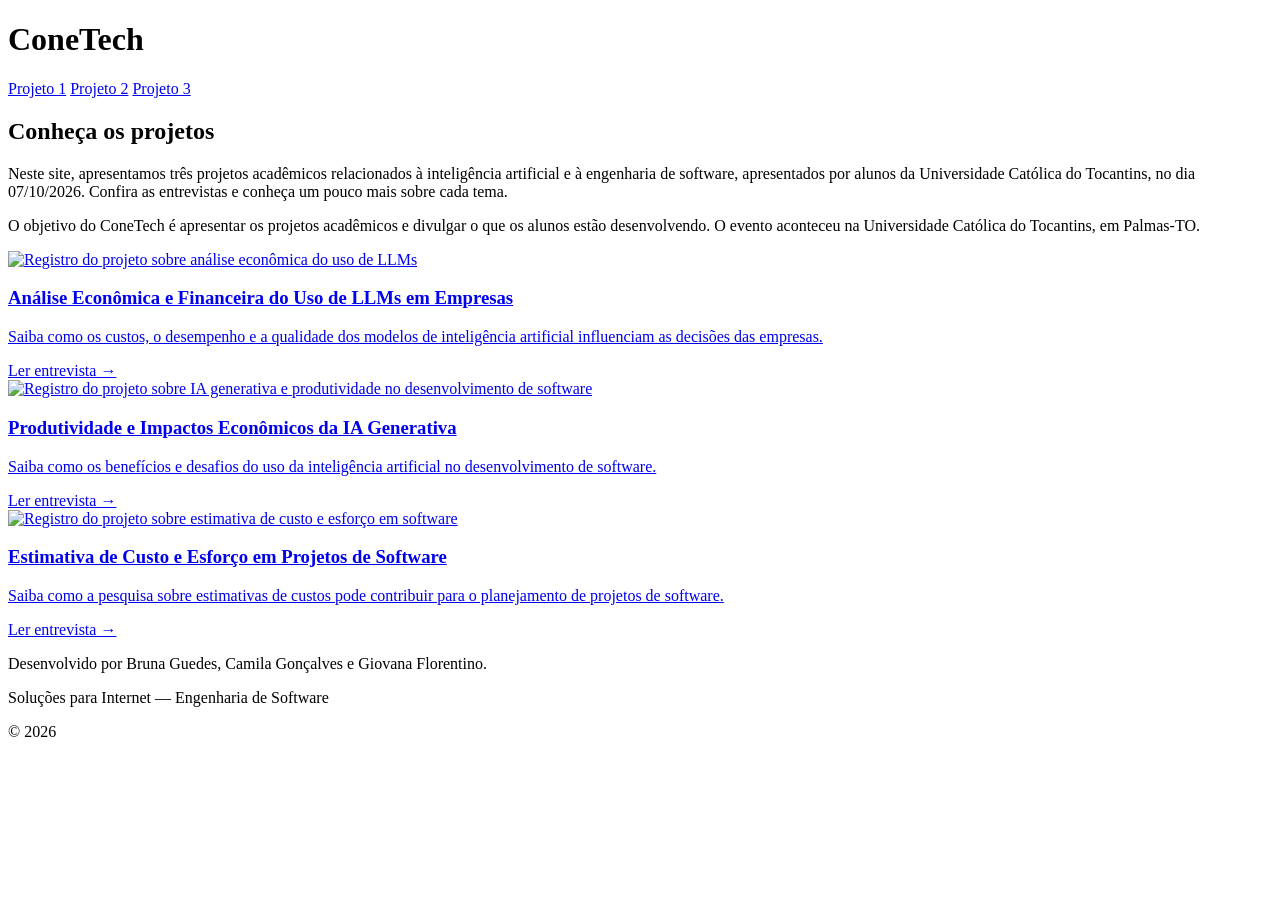
==== index.html @ b362242a "html pronto falta a parte do css" ====
<!DOCTYPE html>
<html lang="pt-BR">
<head>
    <meta charset="UTF-8">
    <meta name="viewport" content="width=device-width, initial-scale=1.0">
    <title>ConeTech</title>
    <link rel="stylesheet" href="css/style.css">
</head>
<body>

    <header>
        <h1>ConeTech</h1>
    </header>

    <nav>
        <a href="projeto1.html">Projeto 1</a>
        <a href="projeto2.html">Projeto 2</a>
        <a href="projeto3.html">Projeto 3</a>
    </nav>

    <main>
        <section class="apresentacao">
            <h2>Conheça os projetos</h2>
            <p>
                Neste site, apresentamos três projetos acadêmicos relacionados
                à inteligência artificial e à engenharia de software, apresentados por alunos da Universidade Católica do Tocantins, no dia 07/10/2026.
                Confira as entrevistas e conheça um pouco mais sobre cada tema.
            </p>
            <p>
                O objetivo do ConeTech é apresentar os projetos acadêmicos e divulgar o que os alunos estão desenvolvendo.
                O evento aconteceu na Universidade Católica do Tocantins, em Palmas-TO.
            </p>
        </section>

        <section class="reportagens">
            <article class="card">
                <a href="projeto1.html">
                    <div class="foto">
                        <img src="img/pro2.png" alt="Registro do projeto sobre análise econômica do uso de LLMs">
                    </div>

                    <div class="conteudo">
                        <h3>Análise Econômica e Financeira do Uso de LLMs em Empresas</h3>
                        <p>
                            Saiba como os custos, o desempenho e a qualidade
                            dos modelos de inteligência artificial influenciam
                            as decisões das empresas.
                        </p>
                        <span class="botao">Ler entrevista →</span>
                    </div>
                </a>
            </article>

            <article class="card">
                <a href="projeto2.html">
                    <div class="foto">
                        <img src="img/pro1.JPG" alt="Registro do projeto sobre IA generativa e produtividade no desenvolvimento de software">
                    </div>

                    <div class="conteudo">
                        <h3>Produtividade e Impactos Econômicos da IA Generativa</h3>
                        <p>
                            Saiba como os benefícios e desafios do uso
                            da inteligência artificial no desenvolvimento
                            de software.
                        </p>
                        <span class="botao">Ler entrevista →</span>
                    </div>
                </a>
            </article>

            <article class="card">
                <a href="projeto3.html">
                    <div class="foto">
                        <img src="img/pro33.JPG" alt="Registro do projeto sobre estimativa de custo e esforço em software">
                    </div>

                    <div class="conteudo">
                        <h3>Estimativa de Custo e Esforço em Projetos de Software</h3>
                        <p>
                            Saiba como a pesquisa sobre estimativas de custos
                            pode contribuir para o planejamento de projetos
                            de software.
                        </p>
                        <span class="botao">Ler entrevista →</span>
                    </div>
                </a>
            </article>
        </section>
    </main>

    <footer>
        <p>Desenvolvido por Bruna Guedes, Camila Gonçalves e Giovana Florentino.</p>
        <p>Soluções para Internet — Engenharia de Software</p>
        <p>&copy; 2026</p>
    </footer>

</body>
</html>
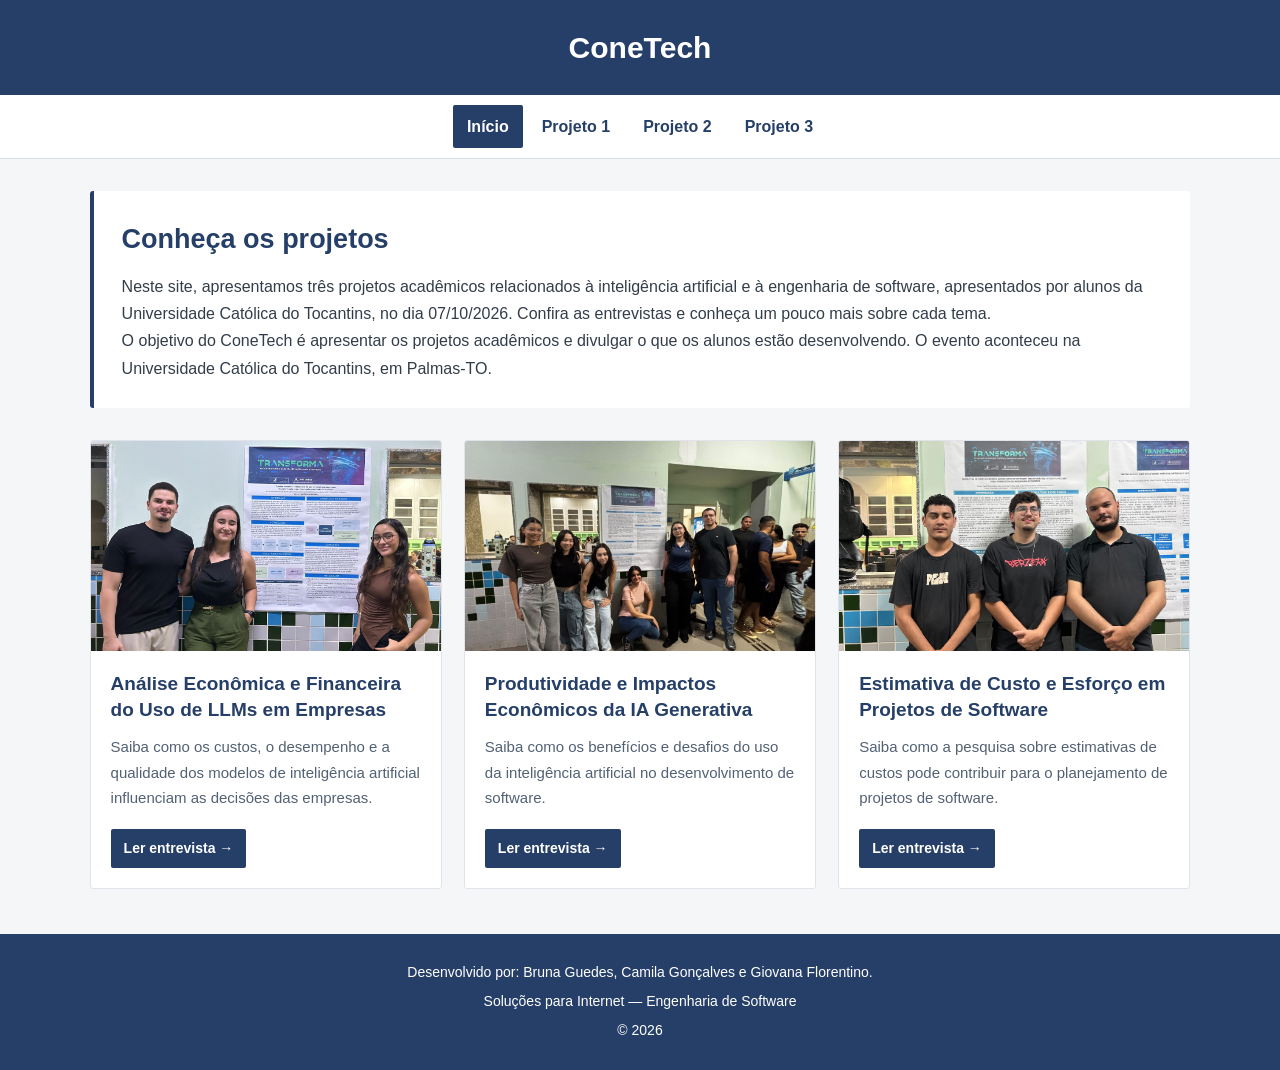
==== commit 36de4116: "Adicionei o CSS e fiz algumas melhorias Adicionei o CSS. Editei algumas coisas no HTML." ====
--- a/index.html
+++ b/index.html
@@ -13,6 +13,7 @@
     </header>
 
     <nav>
+        <a href="index.html" class="ativo">Início</a>
         <a href="projeto1.html">Projeto 1</a>
         <a href="projeto2.html">Projeto 2</a>
         <a href="projeto3.html">Projeto 3</a>
@@ -90,7 +91,7 @@
     </main>
 
     <footer>
-        <p>Desenvolvido por Bruna Guedes, Camila Gonçalves e Giovana Florentino.</p>
+        <p>Desenvolvido por: Bruna Guedes, Camila Gonçalves e Giovana Florentino.</p>
         <p>Soluções para Internet — Engenharia de Software</p>
         <p>&copy; 2026</p>
     </footer>
--- a/css/style.css
+++ b/css/style.css
@@ -0,0 +1,410 @@
+* {
+    margin: 0;
+    padding: 0;
+    box-sizing: border-box;
+}
+
+body {
+    font-family: Arial, Helvetica, sans-serif;
+    background-color: #f5f6f8;
+    color: #333d49;
+    line-height: 1.7;
+}
+
+header {
+    background-color: #263f68;
+    color: white;
+    text-align: left;
+    padding: 22px 7%;
+    display: flex;
+    justify-content: center;
+}
+
+header h1 {
+    font-size: 30px;
+    letter-spacing: 0;
+}
+
+header p {
+    margin-top: 5px;
+    font-size: 15px;
+}
+
+/*menu*/
+nav {
+    background-color: #ffffff;
+    display: flex;
+    justify-content: center;
+    align-items: center;
+    flex-wrap: wrap;
+    gap: 5px;
+    padding: 10px 7%;
+    border-bottom: 1px solid #d8dde5;
+}
+
+nav a {
+    color: #263f68;
+    text-decoration: none;
+    font-weight: bold;
+    padding: 8px 14px;
+    border-radius: 2px;
+    transition: color 0.2s;
+}
+
+nav a:hover {
+    color: #5576a5;
+    background-color: #f0f3f7;
+}
+
+nav a.ativo {
+    background-color: #263f68;
+    color: white;
+}
+
+main {
+    width: 86%;
+    max-width: 1150px;
+    margin: 32px auto;
+}
+
+.apresentacao {
+    background-color: white;
+    padding: 26px 28px;
+    margin-bottom: 32px;
+    border-radius: 3px;
+    border-left: 4px solid #263f68;
+}
+
+.apresentacao h2 {
+    color: #263f68;
+    font-size: 27px;
+    margin-bottom: 10px;
+}
+
+.apresentacao p {
+    font-size: 16px;
+}
+
+.reportagens {
+    display: grid;
+    grid-template-columns: repeat(3, minmax(0, 1fr));
+    gap: 22px;
+}
+
+.card {
+    background-color: white;
+    border: 1px solid #e0e4ea;
+    border-radius: 3px;
+    overflow: hidden;
+}
+
+.card > a {
+    display: flex;
+    flex-direction: column;
+    height: 100%;
+    color: inherit;
+    text-decoration: none;
+}
+
+.foto {
+    height: 210px;
+    background-color: #e3e8ef;
+    position: relative;
+    overflow: hidden;
+}
+
+.foto img {
+    display: block;
+    width: 100%;
+    height: 100%;
+    object-fit: cover;
+}
+
+.foto span {
+    display: none;
+}
+
+.conteudo {
+    display: flex;
+    flex-direction: column;
+    align-items: flex-start;
+    flex: 1;
+    padding: 20px;
+}
+
+.conteudo h3 {
+    color: #263f68;
+    font-size: 19px;
+    line-height: 1.4;
+    margin-bottom: 10px;
+}
+
+.conteudo p {
+    color: #526174;
+    font-size: 15px;
+    margin-bottom: 18px;
+}
+
+.botao {
+    display: inline-block;
+    background-color: #263f68;
+    color: white;
+    padding: 8px 13px;
+    border-radius: 2px;
+    font-size: 14px;
+    font-weight: bold;
+    margin-top: auto;
+}
+
+.card:hover .botao {
+    background-color: #365789;
+}
+
+.reportagem {
+    max-width: 900px;
+}
+
+.reportagem article {
+    background-color: white;
+    padding: 34px;
+    border: 1px solid #e0e4ea;
+    border-radius: 3px;
+}
+
+.categoria {
+    color: #526d96;
+    font-size: 12px;
+    font-weight: bold;
+    letter-spacing: 1px;
+    margin-bottom: 12px;
+}
+
+.reportagem h2 {
+    color: #263f68;
+    font-size: 31px;
+    line-height: 1.3;
+    margin-bottom: 16px;
+}
+
+.subtitulo {
+    color: #526174;
+    font-size: 18px;
+    line-height: 1.6;
+    margin-bottom: 18px;
+}
+
+.autoria {
+    color: #718096;
+    font-size: 14px;
+    margin-bottom: 25px;
+}
+
+.reportagem article > figure {
+    margin: 0 0 32px;
+}
+
+.foto-grande {
+    width: 100%;
+    height: 380px;
+    overflow: hidden;
+    border-radius: 3px;
+    background-color: #e3eaf4;
+}
+
+.foto-grande img {
+    display: block;
+    width: 100%;
+    height: 100%;
+    object-fit: cover;
+}
+
+.reportagem section {
+    margin-bottom: 32px;
+}
+
+.reportagem section h3 {
+    color: #263f68;
+    font-size: 22px;
+    line-height: 1.4;
+    margin-bottom: 13px;
+    padding-bottom: 7px;
+    border-bottom: 1px solid #dce5f2;
+}
+
+.reportagem section p {
+    font-size: 16px;
+    margin-bottom: 15px;
+}
+
+.reportagem section ul {
+    padding-left: 25px;
+    margin: 15px 0;
+}
+
+.reportagem section li {
+    margin-bottom: 12px;
+}
+
+.reportagem section li a {
+    color: #263f68;
+    font-weight: bold;
+}
+
+.reportagem section li a:hover {
+    color: #5278b0;
+}
+
+.galeria {
+    display: grid;
+    grid-template-columns: repeat(3, minmax(0, 1fr));
+    gap: 14px;
+    margin-top: 18px;
+}
+
+.galeria figure {
+    margin: 0;
+    height: 190px;
+    background-color: #e3eaf4;
+    border-radius: 3px;
+    overflow: hidden;
+}
+
+.galeria img {
+    display: block;
+    width: 100%;
+    height: 100%;
+    object-fit: cover;
+}
+
+footer {
+    background-color: #263f68;
+    color: white;
+    text-align: center;
+    padding: 22px 20px;
+    margin-top: 45px;
+}
+
+footer p {
+    font-size: 14px;
+    margin: 5px 0;
+}
+
+@media (max-width: 800px) {
+    .reportagens {
+        grid-template-columns: repeat(2, minmax(0, 1fr));
+    }
+
+    .reportagem article {
+        padding: 28px;
+    }
+
+    .foto-grande {
+        height: 320px;
+    }
+}
+
+@media (max-width: 600px) {
+    header {
+        padding: 22px 5%;
+    }
+
+    header h1 {
+        font-size: 28px;
+    }
+
+    nav {
+        gap: 3px;
+        padding: 8px 4%;
+    }
+
+    nav a {
+        padding: 8px 10px;
+        font-size: 14px;
+    }
+
+    main {
+        width: 92%;
+        margin: 22px auto;
+    }
+
+    .apresentacao {
+        padding: 22px;
+    }
+
+    .apresentacao h2 {
+        font-size: 24px;
+    }
+
+    .reportagens {
+        grid-template-columns: 1fr;
+        gap: 18px;
+    }
+
+    .foto {
+        height: 220px;
+    }
+
+    .reportagem article {
+        padding: 21px;
+    }
+
+    .reportagem h2 {
+        font-size: 25px;
+    }
+
+    .subtitulo {
+        font-size: 16px;
+    }
+
+    .foto-grande {
+        height: 230px;
+    }
+
+    .reportagem section h3 {
+        font-size: 20px;
+    }
+
+    .galeria {
+        grid-template-columns: 1fr;
+    }
+
+    .galeria figure {
+        height: 230px;
+    }
+
+    footer {
+        padding: 22px 15px;
+    }
+
+    footer p {
+        font-size: 13px;
+    }
+}
+
+.reportagem article > figure figcaption {
+    color: #526174;
+    font-size: 13px;
+    margin-top: 7px;
+}
+
+.galeria figure {
+    height: auto;
+}
+
+.galeria img {
+    height: 190px;
+}
+
+.galeria figcaption {
+    color: #526174;
+    font-size: 13px;
+    line-height: 1.4;
+    padding: 7px 8px;
+    background-color: #ffffff;
+}
+
+@media (max-width: 600px) {
+    .galeria img {
+        height: 230px;
+    }
+}
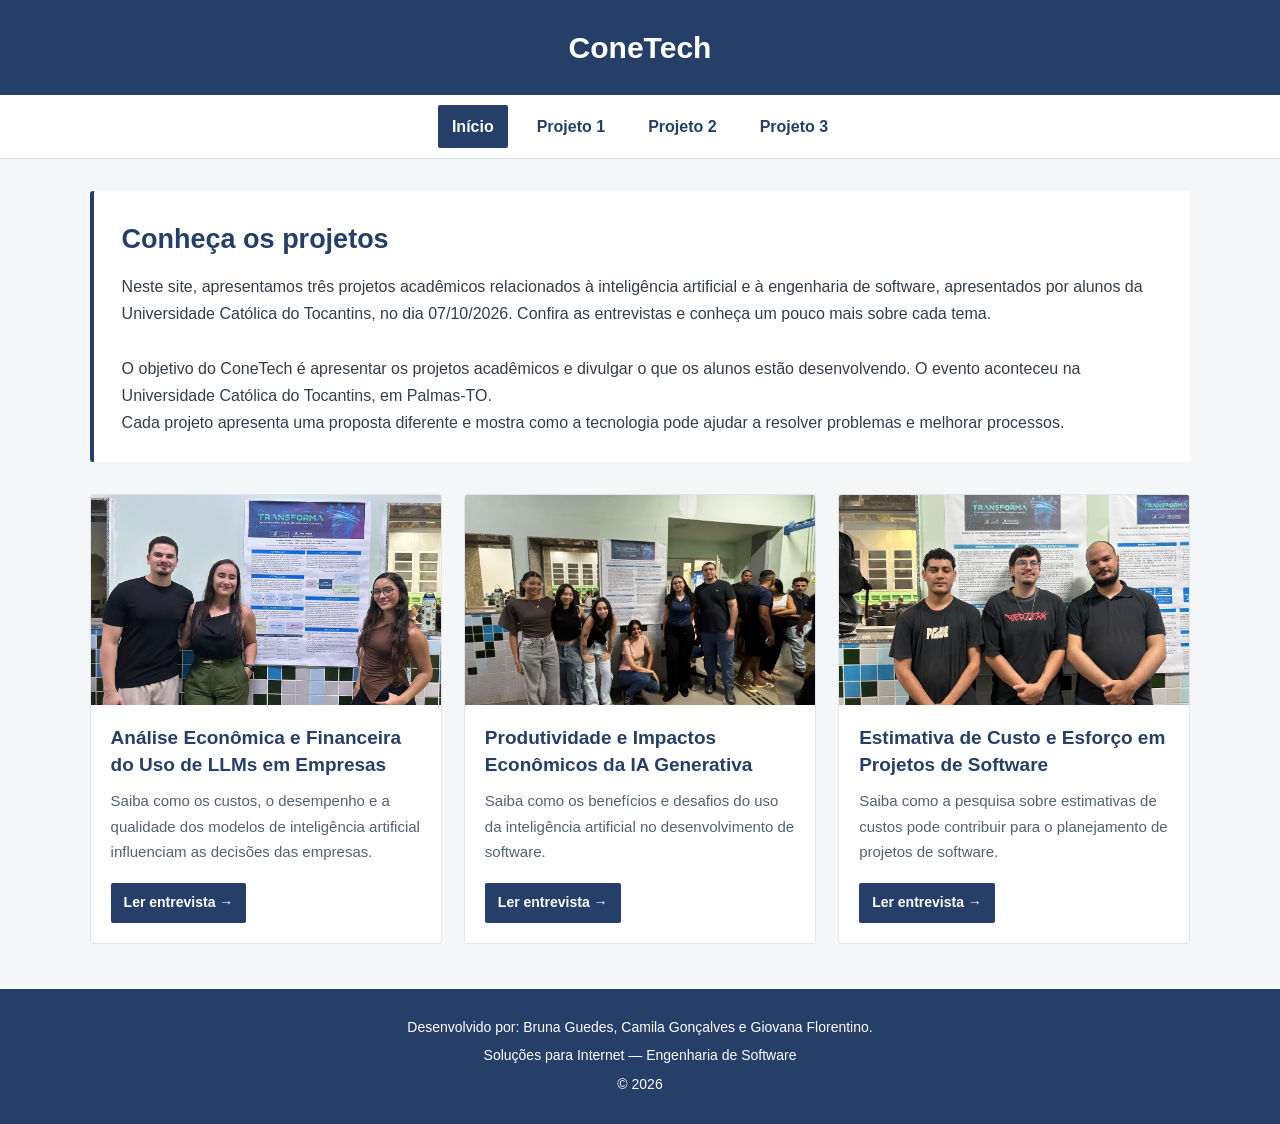
==== commit 99b1f978: "Melhorias no conteúdo e na interação dos cartões" ====
--- a/index.html
+++ b/index.html
@@ -27,9 +27,14 @@
                 à inteligência artificial e à engenharia de software, apresentados por alunos da Universidade Católica do Tocantins, no dia 07/10/2026.
                 Confira as entrevistas e conheça um pouco mais sobre cada tema.
             </p>
+            <br>
             <p>
                 O objetivo do ConeTech é apresentar os projetos acadêmicos e divulgar o que os alunos estão desenvolvendo.
                 O evento aconteceu na Universidade Católica do Tocantins, em Palmas-TO.
+            </p>
+            <p>
+                Cada projeto apresenta uma proposta diferente e mostra como 
+                a tecnologia pode ajudar a resolver problemas e melhorar processos.
             </p>
         </section>
 
--- a/css/style.css
+++ b/css/style.css
@@ -37,7 +37,7 @@
     justify-content: center;
     align-items: center;
     flex-wrap: wrap;
-    gap: 5px;
+    gap: 15px;
     padding: 10px 7%;
     border-bottom: 1px solid #d8dde5;
 }
@@ -96,8 +96,12 @@
     border: 1px solid #e0e4ea;
     border-radius: 3px;
     overflow: hidden;
-}
-
+    transition: transform 0.2s;
+}
+
+.card:hover {
+    transform: translateY(-4px);
+}
 .card > a {
     display: flex;
     flex-direction: column;
